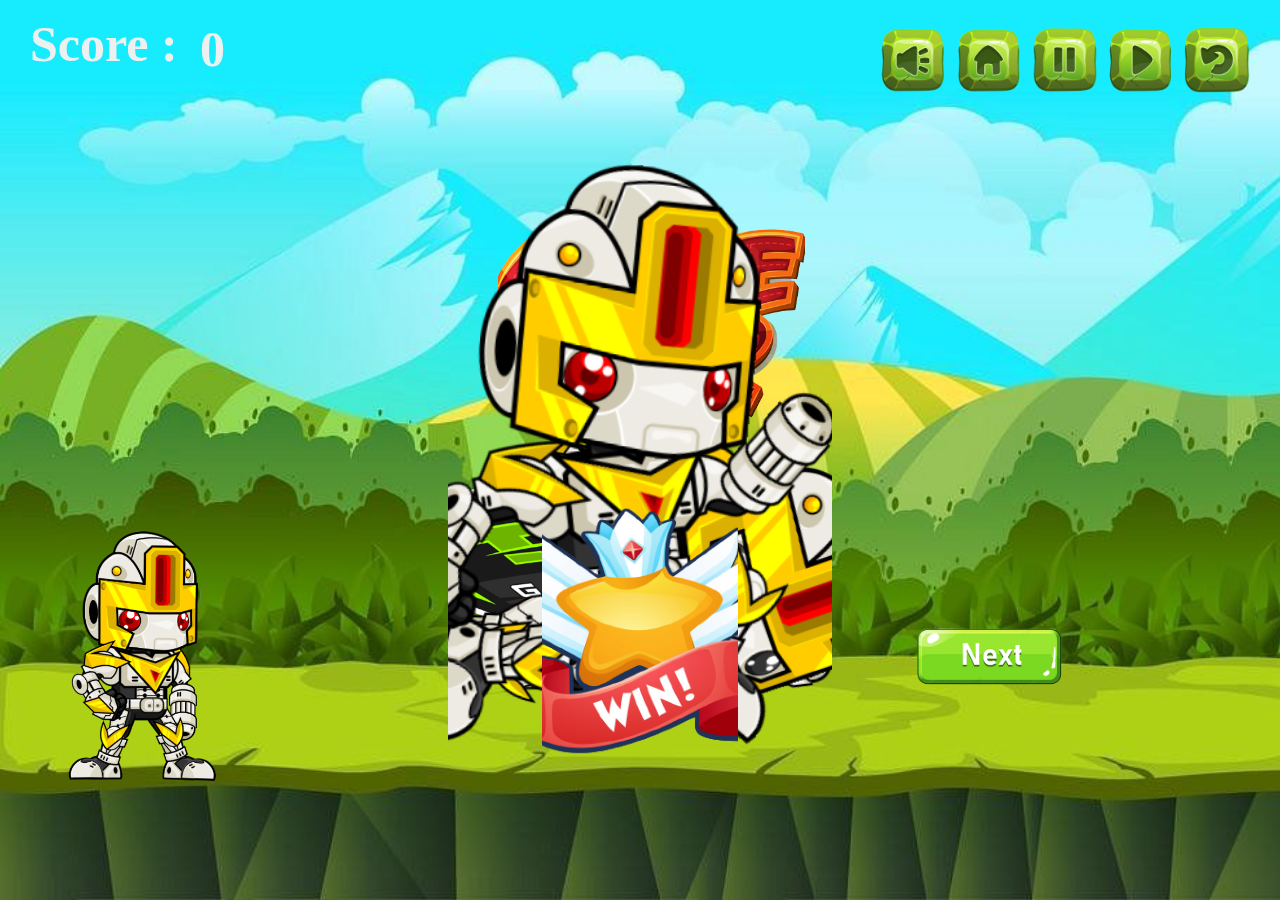
==== index4.html @ 6d882306 "added index files" ====
<!DOCTYPE html>
<html lang="en">
<head>
    <meta charset="UTF-8">
    <title>Game 4th Level</title>
</head>
<link href="assets/style/css/style.css" rel="stylesheet">
<body class="body">

<section id="bg-container1">
    <section id="bg-container2">
        <div class="background3" id="background">

            <img class="boy" id="boy" src="assets/img/png/Idle%20(1).png">

            <div id="scoreBoard">
                <h4 class="scoreN">Score :</h4>
                <div class="score" id="score">0</div>
            </div>
        </div>
    </section>
</section>

<div id="game-controls">
    <button id="btnSound"></button>
    <button id="btn_goToMenu"></button>
    <button id="btnPause"></button>
    <button id="btnResume"></button>
    <button id="btnRestart"></button>
</div>

<section id="pause-bg">
    <div id="title-img"></div>
</section>

<section id="gameOver-bg">
    <div id="gameOver_title-img"></div>
</section>

<section id="gameWin-bg">
    <div id="gameWin_title-img"></div>
</section>

<div id="btnNext"></div>


<script src="assets/style/js/jquery/jquery-3.6.0.min.js"></script>
<script src="assets/style/js/jquery/jquery-ui.min.js"></script>
<script src="assets/style/js/oridomi.min.js"></script>
<script rel="script" src="assets/style/js_styles/"></script>
<script rel="script" src="assets/style/js_styles/main_Script.js"></script>
</body>
</html>
---- assets/style/css/style.css ----
.body{
    margin: 0;
    padding: 0;
}

.background{
    width: 100%;
    height: 100vh;
    background: url("../../img/background.jpg");
    background-size: cover;
    background-repeat: repeat-x;
    overflow-x: hidden;
    position: absolute;
}

.background1{
    width: 100%;
    height: 100vh;
    background: url("../../img/background4.jpg");
    background-size: cover;
    background-repeat: repeat-x;
    overflow-x: hidden;
    position: absolute;
}

.background2{
    width: 100%;
    height: 100vh;
    background: url("../../img/background3.jpg");
    background-size: cover;
    background-repeat: repeat-x;
    overflow-x: hidden;
    position: absolute;
}

.background3{
    width: 100%;
    height: 100vh;
    background: url("../../img/background4.jpg");
    background-size: cover;
    background-repeat: repeat-x;
    overflow-x: hidden;
    position: absolute;
}

.boy{
    height: 300px;
    margin-top: 500px;
    position: absolute;
}

.box{
    width: 265px;
    height: 131px;
    position: absolute;
    margin-top: 651px;
    background-image: url("../../img/tiger.gif");
    background-size: cover;
    background-repeat: no-repeat;
}


.box1{
    width: 120px;
    height: 160px;
    position: absolute;
    margin-top: 651px;
    background-image: url("../../img/buning.gif");
    background-size: cover;
    background-repeat: no-repeat;
}

.score{
    font-size: 50px;
    font-weight: bolder;
    margin-left: 200px;
    margin-top: 20px;
    position: absolute;
    font-family: "Gadugi", serif;
    color: #ecf0f1 ;
}

.scoreN{
    font-size: 50px;
    font-weight: bolder;
    margin-left: 30px;
    margin-top: 15px;
    position: absolute;
    font-family: "Gadugi", serif;
    color: #ecf0f1 ;
}

/* ------------------------------Game Control Buttons-------------------------------- */

div#game-controls {
    /* border: 5px solid red; */
    width: 390px;
    height: 70px;
    position: absolute;
    top: 20px;
    right: 15px;
    display: flex;
    justify-content: space-evenly;
    align-items: center;
    /* flex-direction: column; */
    padding: 5px;
}

div#game-controls>button {
    /* border: 2px solid blue; */
    width: 66px;
    height: 66px;
    background: transparent;
    border: none;
    cursor: pointer;
}

div#game-controls>button:hover {
    /* border: 2px solid blue; */
    width: 75px;
    height: 75px;
}

div#game-controls>button#btnSound {
    background-image: url("../../images/menu/sound.png");
    background-size: cover;
    background-position: center;
}

div#game-controls>button#btn_goToMenu {
    background-image: url("../../images/menu/menu2.png");
    background-size: cover;
    background-position: center;
}

div#game-controls>button#btnPause {
    background-image: url("../../images/menu/pause2.png");
    background-size: cover;
    background-position: center;
}

div#game-controls>button#btnResume {
    background-image: url("../../images/menu/resume2.png");
    background-size: cover;
    background-position: center;
}

div#game-controls>button#btnRestart {
    background-image: url("../../images/menu/restart.png");
    background-size: cover;
    background-position: center;
}

div#game-controls>div#move {
    /* border: 5px solid red; */
    width: 15px;
    height: 15px;
    position: relative;
    top: -10px;
    right: 3px;
}

div#game-controls>div#move:hover {
    cursor: grabbing;
}

div#game-controls>div#move:active {
    cursor: grab;
}

div#game-controls div#move>i {
    /* border: 2px solid purple; */
    position: relative;
    width: 15px;
    height: 15px;
    color: black;
}

/* ------------------------------Pause & Resume Game-------------------------------- */

div#game-controls>button#btnPause.pause {
    width: 75px;
    height: 75px;
}

div#game-controls>button#btnSound.sound-on {
    width: 75px;
    height: 75px;
}

.bg-blur {
    filter: blur(8px);
    -webkit-filter: blur(2px);
}

section#pause-bg {
    /* border: 2px solid red; */
    width: 25%;
    height: 55%;
    background-image: url('../../img/png/Idle (8).png');
    background-size: cover;
    background-position: center;
    position: absolute;
    top: 0;
    left: 0;
    right: 0;
    bottom: 0;
    margin: auto;
}

section#pause-bg div#title-img {
    /* border: 2px solid red; */
    width: 100%;
    height: 40%;
    background-image: url('../../images/menu/title.png');
    background-size: cover;
    background-position: center;
    position: absolute;
    top: 40%;
    left: -13%;
    right: 0;
    bottom: 0;
    margin: auto;
    /* animation: spin 4s linear; */
}

/* ------------------------------Game Over-------------------------------- */

section#gameOver-bg {
    /* border: 2px solid red; */
    width: 30%;
    height: 62%;
    background-image: url('../../img/png/Dead (10).png');
    background-size: cover;
    background-position: center;
    position: absolute;
    top: 0;
    left: 0;
    right: 0;
    bottom: 0;
    margin: auto;
    animation: x 4s linear;
}

@keyframes x {
    0% {
        opacity: 0;
    }

    25% {
        opacity: 0.25;
    }

    50% {
        opacity: 0.5;
    }

    75% {
        opacity: 0.75;
    }

    100% {
        opacity: 1;
    }
}

section#gameOver-bg div#gameOver_title-img {
    /* border: 2px solid red; */
    width: 80%;
    height: 55%;
    background-image: url('../../images/title_game_over.png');
    background-size: cover;
    background-position: center;
    position: absolute;
    top: 0;
    left: 6%;
    right: 0;
    bottom: 47%;
    margin: auto;
    animation: spin 4s linear;
}

@keyframes spin {
    0% {
        width: 150%;
        height: 100vh;
        left: -100px;
        transform: rotate(0deg);
    }

    25% {
        transform: rotate(180deg);
    }

    50% {
        transform: rotate(360deg);
    }

    75% {
        transform: rotate(-180deg);
    }

    100% {
        transform: rotate(360deg);
    }
}

/* ------------------------------Game Win-------------------------------- */

section#gameWin-bg {
    /* border: 2px solid red; */
    width: 30%;
    height: 80%;
    background-image: url('../../img/png/Jump (3).png');
    background-size: cover;
    background-position: center;
    position: absolute;
    top: 0;
    left: 0;
    right: 0;
    bottom: 0;
    margin: auto;
    animation: x 4s linear;
}

@keyframes x {
    0% {
        opacity: 0;
    }

    25% {
        opacity: 0.25;
    }

    50% {
        opacity: 0.5;
    }

    75% {
        opacity: 0.75;
    }

    100% {
        opacity: 1;
    }
}

section#gameWin-bg div#gameWin_title-img {
    /* border: 2px solid red; */
    width: 51%;
    height: 35%;
    background-image: url('../../images/win.png');
    background-size: cover;
    background-position: center;
    position: absolute;
    top: 50%;
    left: 0;
    right: 0;
    bottom: 0;
    margin: auto;
    animation: spin 4s linear;
}

@keyframes spin {
    0% {
        width: 150%;
        height: 100vh;
        left: -100px;
        transform: rotate(0deg);
    }

    25% {
        transform: rotate(180deg);
    }

    50% {
        transform: rotate(360deg);
    }

    75% {
        transform: rotate(-180deg);
    }

    100% {
        transform: rotate(360deg);
    }
}

div#btnNext {
    width: 15%;
    height: 23%;
    background-image: url('../../images/menu/level_up.png');
    background-size: cover;
    background-repeat: no-repeat;
    position: absolute;
    top: 62%;
    left: 69%;
}

div#btnNext:hover {
    width: 300px;
    height: 250px;
    cursor: pointer;
}
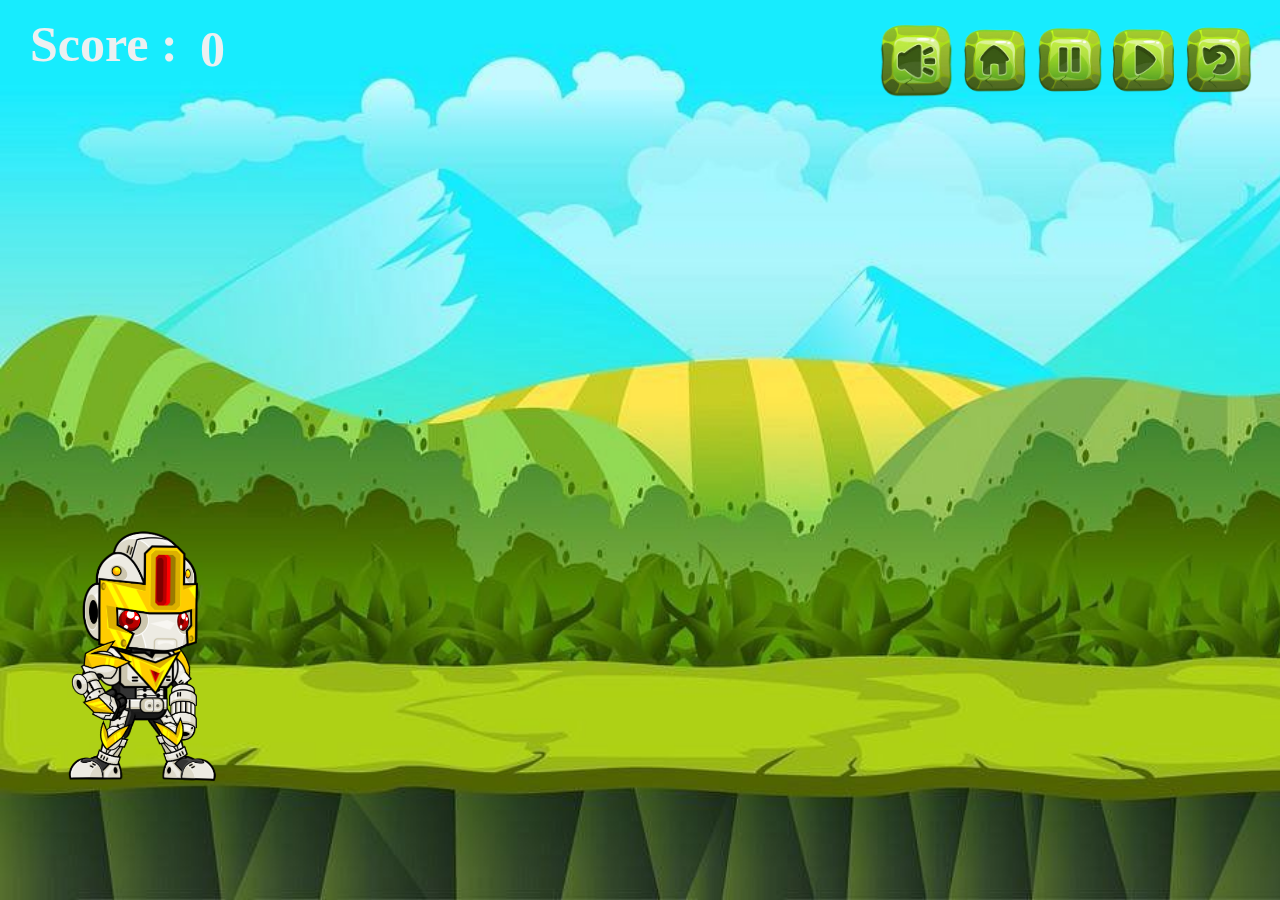
==== commit 3548bdd9: "added script file" ====
--- a/index4.html
+++ b/index4.html
@@ -47,7 +47,11 @@
 <script src="assets/style/js/jquery/jquery-3.6.0.min.js"></script>
 <script src="assets/style/js/jquery/jquery-ui.min.js"></script>
 <script src="assets/style/js/oridomi.min.js"></script>
+<<<<<<< HEAD
 <script rel="script" src="assets/style/js_styles/"></script>
+=======
+<script rel="script" src="assets/style/js_styles/level_Four_Script.js"></script>
+>>>>>>> 1a00a29 (added index files)
 <script rel="script" src="assets/style/js_styles/main_Script.js"></script>
 </body>
 </html>